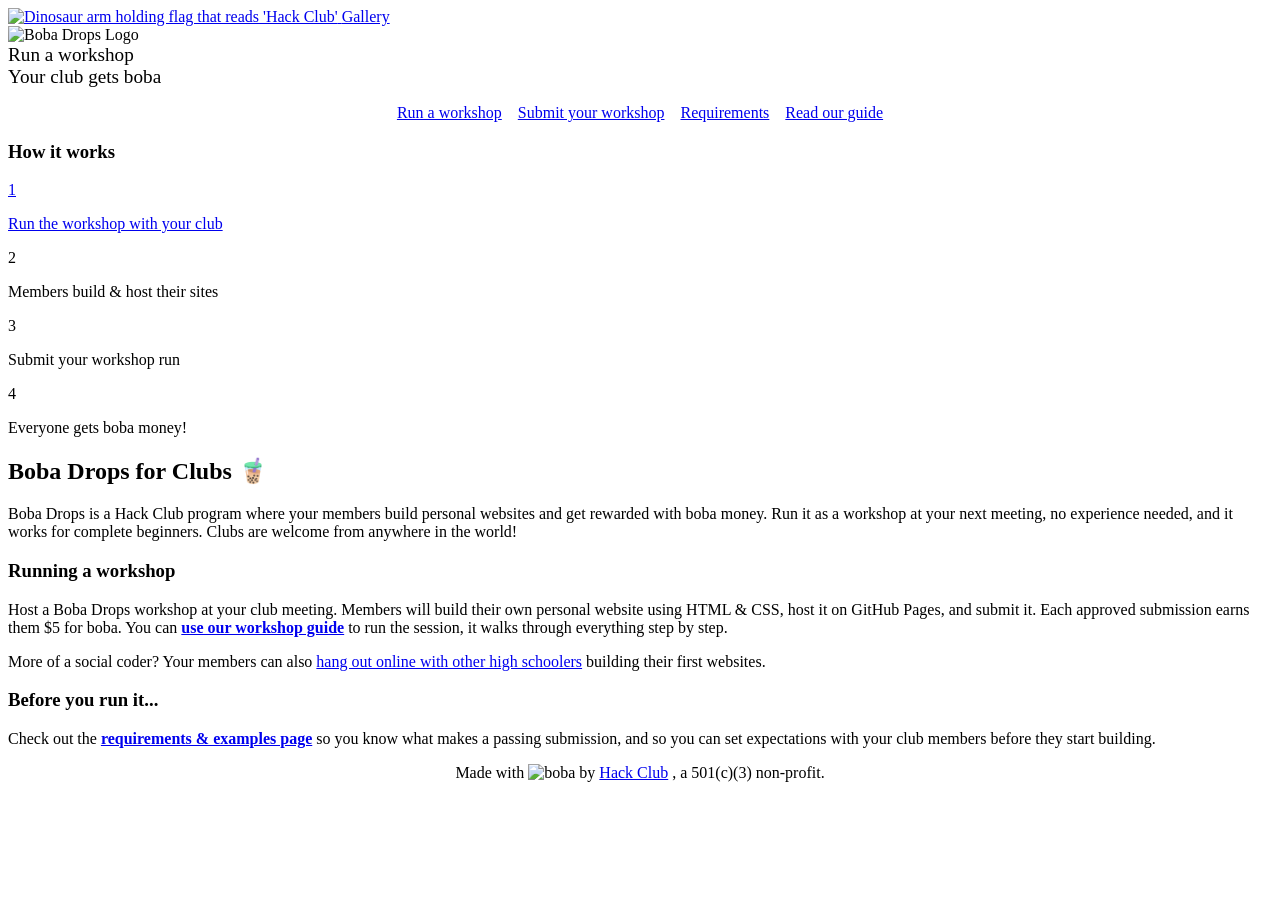
==== index.html @ 931f1c47 "change example and move buttons" ====
<!DOCTYPE html>
<html>

<head>
  <title>Boba Drops</title>
  
  <meta charset="utf-8">
  <meta name="viewport" content="width=450">
  
  <link rel="icon" href="favicon.png">

  <link rel="stylesheet" type="text/css" href="styles.css">
  
  <link
    href="https://fonts.googleapis.com/css2?family=Fraunces:ital,wght@0,200;0,300;0,400;0,500;0,600;0,700;0,800;0,900;1,200;1,300;1,400;1,500;1,600;1,700;1,800;1,900&amp;display=swap"
    rel="stylesheet">
</head>

<body>
  <a class="banner" href="https://hackclub.com/">
    <img src="https://contribute.hackclub.com/images/flag-orpheus-top.png"
      alt="Dinosaur arm holding flag that reads 'Hack Club'">
  </a>
  <a class="top-button" href="gallery.html">Gallery</a>

  <div id="header">
    <img src="images/logo.svg" alt="Boba Drops Logo" width="90%" height="auto">
    <div id="subtitle" style="font-size: 1.2em;">
      <span>Run a workshop</span>
      <div class="spacer"></div>
      <span>Your club gets boba</span>
    </div>
    <div style="display: flex; gap: 1em; flex-wrap: wrap; justify-content: center; margin-top: 1em;">
      <a class="hoverable" id="form-link" href="https://forms.hackclub.com/boba-workshop" target="_blank">Run a workshop</a>
      <a class="hoverable" id="form-link" href="https://hack.club/boba-workshop" target="_blank">Submit your workshop</a>
      <a class="hoverable" id="form-link" href="requirements.html">Requirements</a>
      <a class="hoverable" id="form-link" href="https://www.canva.com/design/DAGr1zQLfE4/eqe5sSP6hE9-4SZez72QFA/view?utm_content=DAGr1zQLfE4&utm_campaign=designshare&utm_medium=link2&utm_source=uniquelinks&utlId=h25bb5bce98" target="_blank">Read our guide</a>
    </div>
  </div>

  <div id="content">
    
    <div class="container">
      <h3>How it works</h3>
      <div class="grid-steps">
        <div class="item-step hoverable"
          style="background-image: url(images/boba_card1.png)!important; background-size: cover;">
          <a href="https://www.canva.com/design/DAGr1zQLfE4/5fSKK2lT977z1GXgUmjwsg/view?utm_content=DAGr1zQLfE4&utm_campaign=designshare&utm_medium=link2&utm_source=uniquelinks&utlId=hddea7fca58"
            target="_blank" style="display: block; width: 100%; height: 100%;">
            <div class="boba-number">1</div>
            <p class="item-text">Run the workshop with your club</p>
          </a>
        </div>
        <div class="item-step hoverable"
          style="background-image: url(images/boba_card2.png)!important; background-size: cover;">
          <div class="boba-number">2</div>
          <p class="item-text">Members build &amp; host their sites</p>
        </div>
        <div class="item-step hoverable"
          style="background-image: url(images/boba_card3.png)!important; background-size: cover; background-position: bottom;">
          <div class="boba-number">3</div>
          <p class="item-text">Submit your workshop run</p>
        </div>
        <div class="item-step hoverable"
          style="background-image: url(images/boba_card4.png)!important; background-size: cover; background-position: bottom;">
          <div class="boba-number">4</div>
          <p class="item-text">Everyone gets boba money!</p>
        </div>
      </div>
    </div>
  </div>

  
  <div class="container">
    <div class="section">
      <h2>Boba Drops for Clubs 🧋</h2>
      <p>
        Boba Drops is a Hack Club program where your members build personal websites and get rewarded with boba money. 
        Run it as a workshop at your next meeting, no experience needed, and it works for complete beginners.
        Clubs are welcome from anywhere in the world!
      </p>

      <h3>Running a workshop</h3>
      <p>
        Host a Boba Drops workshop at your club meeting. Members will build their own personal website using HTML &amp; CSS, 
        host it on GitHub Pages, and submit it. Each approved submission earns them $5 for boba. You can <a href="https://www.canva.com/design/DAGr1zQLfE4/5fSKK2lT977z1GXgUmjwsg/view?utm_content=DAGr1zQLfE4&utm_campaign=designshare&utm_medium=link2&utm_source=uniquelinks&utlId=hddea7fca58" target="_blank"><strong>use our workshop guide</strong></a> to run the session, it walks through everything step by step.
      </p>
      <p>
        More of a social coder? Your members can also <a href="https://hackclub.com/slack?event=boba">hang out online with other high schoolers</a> building their first websites.
      </p>

      <h3>Before you run it...</h3>
      <p>
        Check out the <a href="requirements.html"><strong>requirements &amp; examples page</strong></a> so you know what 
        makes a passing submission, and so you can set expectations with your club members before they start building.
      </p>


    </div>
  </div>

  <div id="footer">
    <p style="display: flex; gap: 4px; justify-content: center;">Made with <img src="images/boba-parrot.gif" alt="boba"
        title="A parrot with boba" height="20px" /> by <a href="https://hackclub.com">Hack Club</a>, a 501(c)(3)
      non-profit.</p>
  </div>
  <script src="banner.js"></script>
</body>

<script defer data-domain="hackclub.github.io/boba-drops" src="https://plausible.io/js/script.js"></script>

<script>
  window['_fs_host'] = 'fullstory.com';
  window['_fs_script'] = 'edge.fullstory.com/s/fs.js';
  window['_fs_org'] = 'ARN0J';
  window['_fs_namespace'] = 'FS';
  !function (m, n, e, t, l, o, g, y) {
    var s, f, a = function (h) {
      return !(h in m) || (m.console && m.console.log && m.console.log('FullStory namespace conflict. Please set window["_fs_namespace"].'), !1)
    }(e)
      ; function p(b) {
        var h, d = []; function j() {
          h && (d.forEach((function (b) {
            var d; try { d = b[h[0]] && b[h[0]](h[1]) } catch (h) { return void (b[3] && b[3](h)) }
            d && d.then ? d.then(b[2], b[3]) : b[2] && b[2](d)
          })), d.length = 0)
        } function r(b) { return function (d) { h || (h = [b, d], j()) } } return b(r(0), r(1)), {
          then: function (b, h) { return p((function (r, i) { d.push([b, h, r, i]), j() })) }
        }
      } a && (g = m[e] = function () {
        var b = function (b, d, j, r) {
          function i(i, c) {
            h(b, d, j, i, c, r)
          } r = r || 2; var c, u = /Async$/; return u.test(b) ? (b = b.replace(u, ""), "function" == typeof Promise ? new Promise(i) : p(i)) : h(b, d, j, c, c, r)
        }
          ; function h(h, d, j, r, i, c) { return b._api ? b._api(h, d, j, r, i, c) : (b.q && b.q.push([h, d, j, r, i, c]), null) } return b.q = [], b
      }(), y = function (b) {
        function h(h) {
          "function" == typeof h[4] && h[4](new Error(b))
        } var d = g.q; if (d) { for (var j = 0; j < d.length; j++)h(d[j]); d.length = 0, d.push = h }
      }, function () {
        (o = n.createElement(t)).async = !0, o.crossOrigin = "anonymous", o.src = "https://" + l, o.onerror = function () { y("Error loading " + l) }
          ; var b = n.getElementsByTagName(t)[0]; b && b.parentNode ? b.parentNode.insertBefore(o, b) : n.head.appendChild(o)
      }(), function () {
        function b() { }
        function h(b, h, d) { g(b, h, d, 1) } function d(b, d, j) { h("setProperties", { type: b, properties: d }, j) } function j(b, h) { d("user", b, h) } function r(b, h, d) {
          j({
            uid: b
          }, d), h && j(h, d)
        } g.identify = r, g.setUserVars = j, g.identifyAccount = b, g.clearUserCookie = b, g.setVars = d, g.event = function (b, d, j) {
          h("trackEvent", {
            name: b, properties: d
          }, j)
        }, g.anonymize = function () { r(!1) }, g.shutdown = function () { h("shutdown") }, g.restart = function () { h("restart") },
          g.log = function (b, d) { h("log", { level: b, msg: d }) }, g.consent = function (b) { h("setIdentity", { consent: !arguments.length || b }) }
      }(), s = "fetch",
        f = "XMLHttpRequest", g._w = {}, g._w[f] = m[f], g._w[s] = m[s], m[s] && (m[s] = function () { return g._w[s].apply(this, arguments) }), g._v = "2.0.0")
  }(window, document, window._fs_namespace, "script", window._fs_script);
</script>

</html>
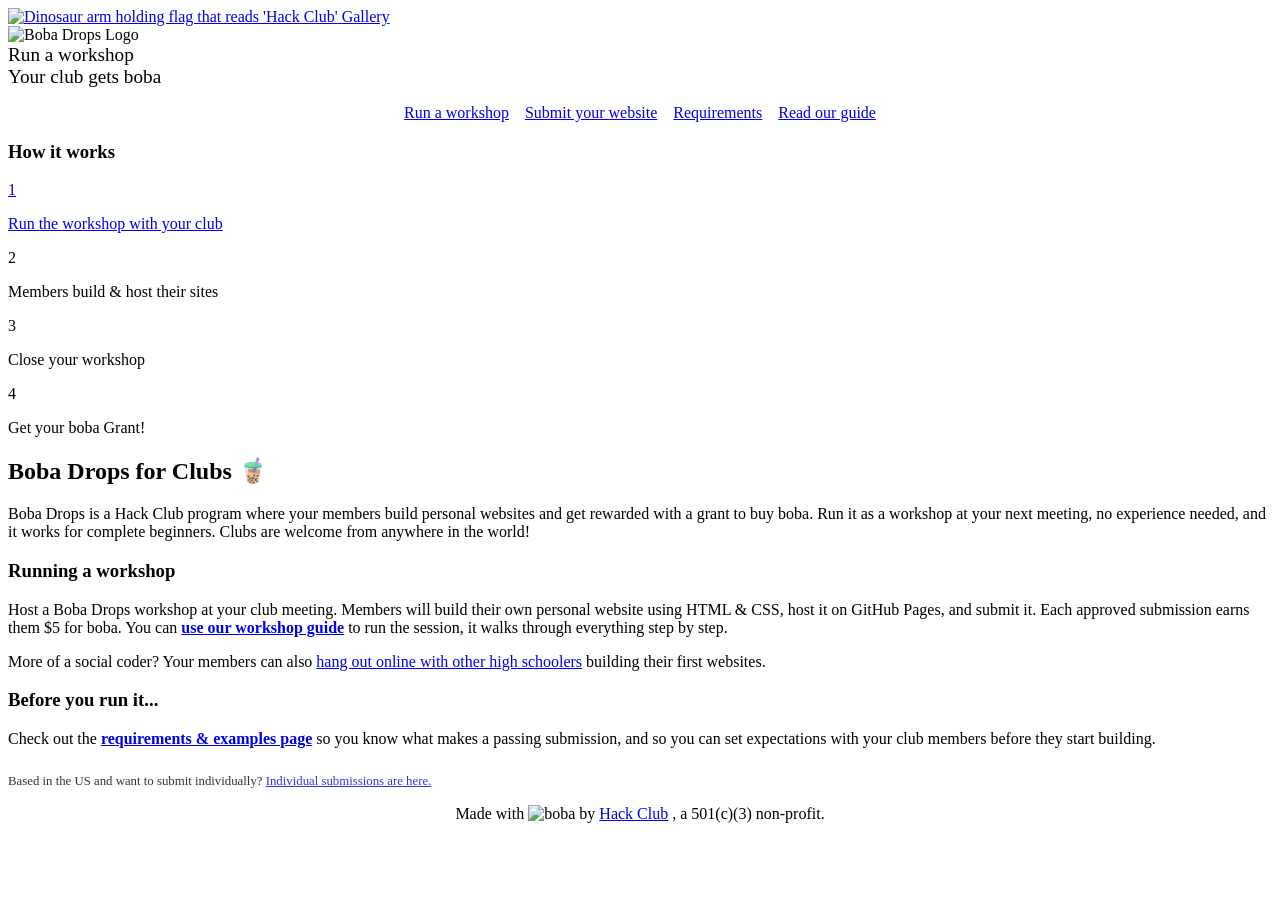
==== commit e5f6c14e: "Change some text" ====
--- a/index.html
+++ b/index.html
@@ -32,7 +32,7 @@
     </div>
     <div style="display: flex; gap: 1em; flex-wrap: wrap; justify-content: center; margin-top: 1em;">
       <a class="hoverable" id="form-link" href="https://forms.hackclub.com/boba-workshop" target="_blank">Run a workshop</a>
-      <a class="hoverable" id="form-link" href="https://hack.club/boba-workshop" target="_blank">Submit your workshop</a>
+      <a class="hoverable" id="form-link" href="https://hack.club/boba-workshop" target="_blank">Submit your website</a>
       <a class="hoverable" id="form-link" href="requirements.html">Requirements</a>
       <a class="hoverable" id="form-link" href="https://www.canva.com/design/DAGr1zQLfE4/eqe5sSP6hE9-4SZez72QFA/view?utm_content=DAGr1zQLfE4&utm_campaign=designshare&utm_medium=link2&utm_source=uniquelinks&utlId=h25bb5bce98" target="_blank">Read our guide</a>
     </div>
@@ -59,12 +59,12 @@
         <div class="item-step hoverable"
           style="background-image: url(images/boba_card3.png)!important; background-size: cover; background-position: bottom;">
           <div class="boba-number">3</div>
-          <p class="item-text">Submit your workshop run</p>
+          <p class="item-text">Close your workshop</p>
         </div>
         <div class="item-step hoverable"
           style="background-image: url(images/boba_card4.png)!important; background-size: cover; background-position: bottom;">
           <div class="boba-number">4</div>
-          <p class="item-text">Everyone gets boba money!</p>
+          <p class="item-text">Get your boba Grant!</p>
         </div>
       </div>
     </div>
@@ -75,7 +75,7 @@
     <div class="section">
       <h2>Boba Drops for Clubs 🧋</h2>
       <p>
-        Boba Drops is a Hack Club program where your members build personal websites and get rewarded with boba money. 
+        Boba Drops is a Hack Club program where your members build personal websites and get rewarded with a grant to buy boba. 
         Run it as a workshop at your next meeting, no experience needed, and it works for complete beginners.
         Clubs are welcome from anywhere in the world!
       </p>
@@ -93,6 +93,10 @@
       <p>
         Check out the <a href="requirements.html"><strong>requirements &amp; examples page</strong></a> so you know what 
         makes a passing submission, and so you can set expectations with your club members before they start building.
+      </p>
+
+      <p style="margin-top: 2em; font-size: 0.8em; opacity: 0.8;">
+        Based in the US and want to submit individually? <a href="individual.html">Individual submissions are here.</a>
       </p>
 
 
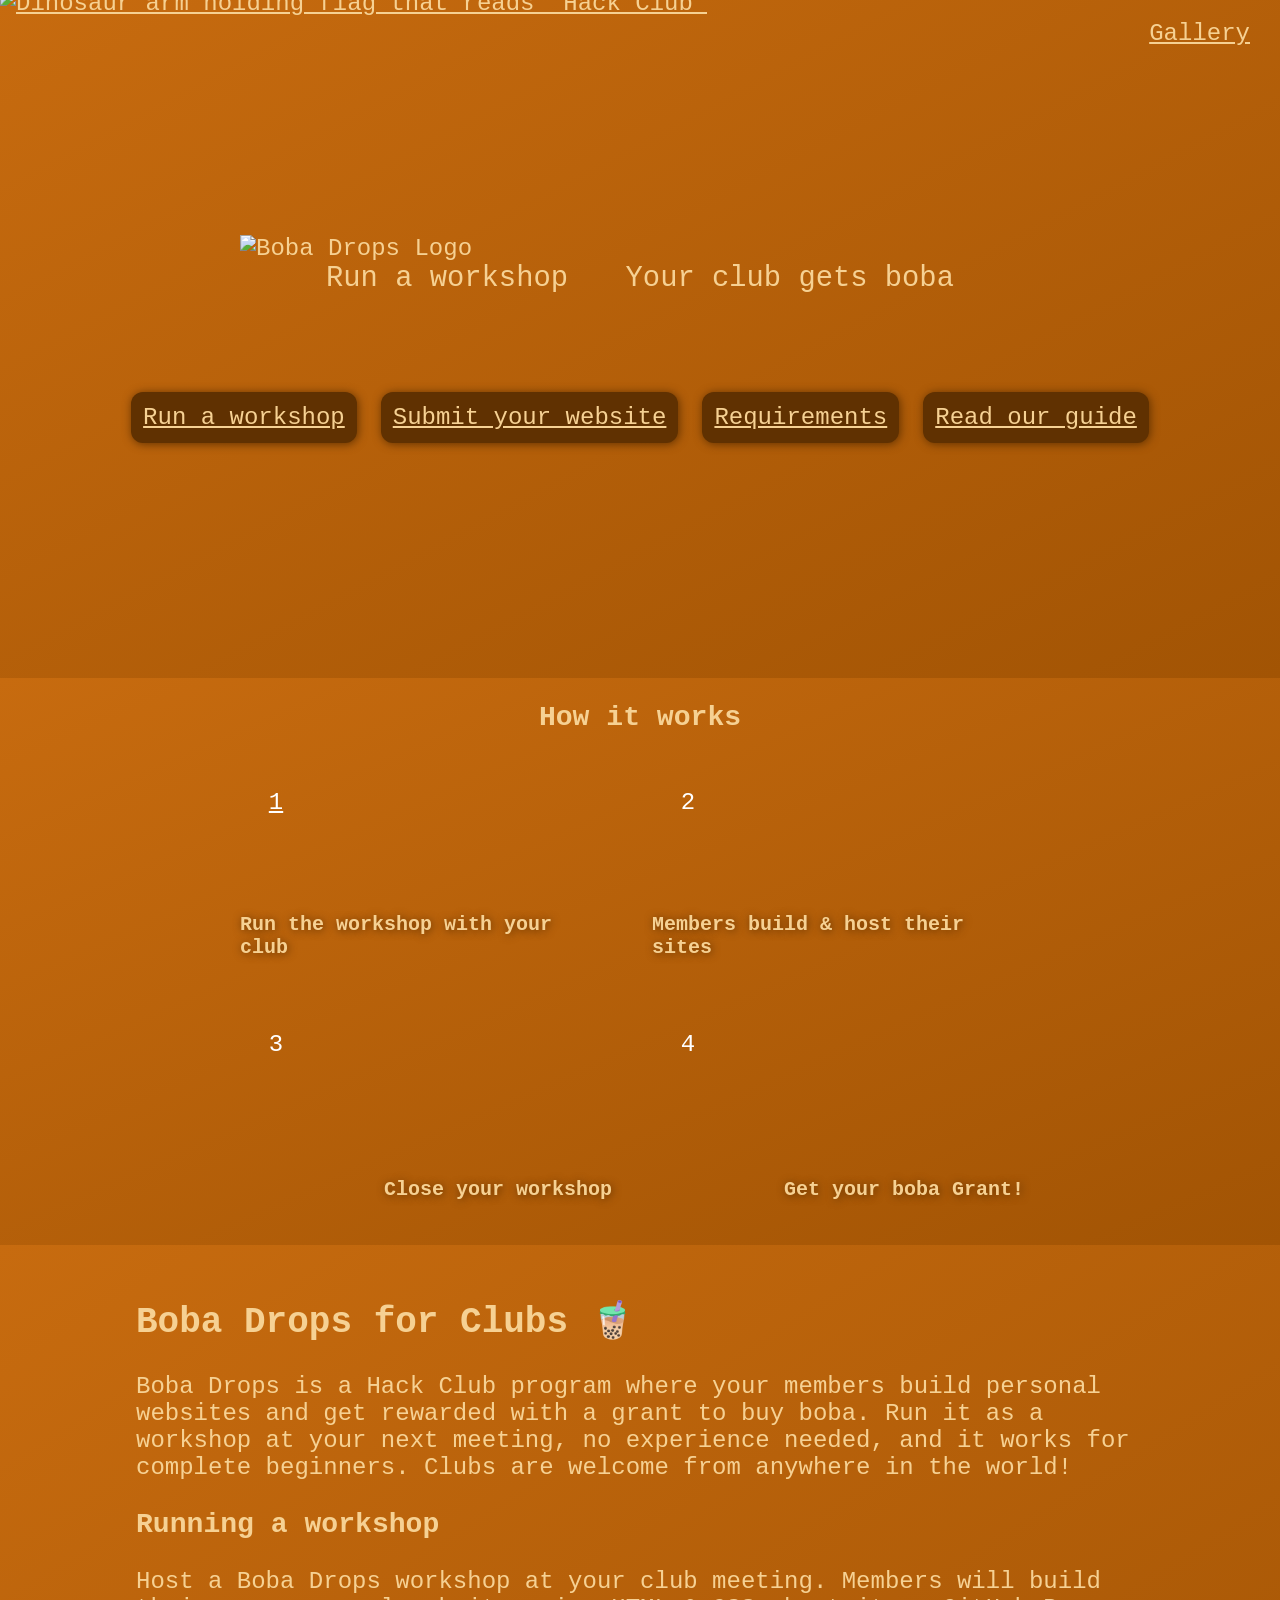
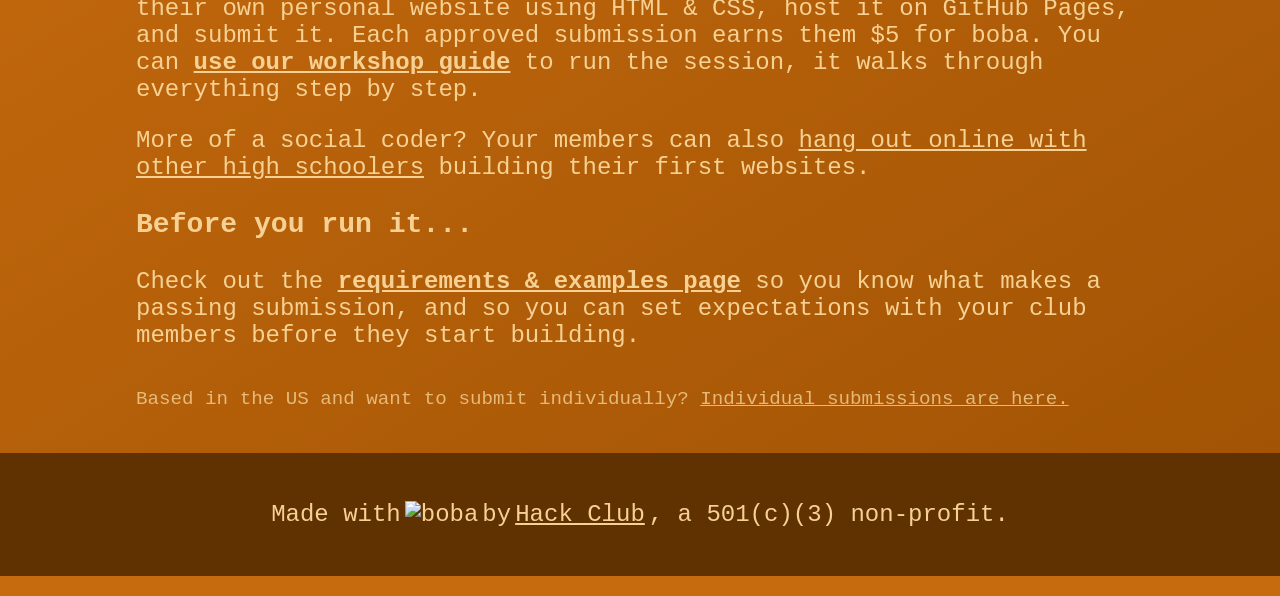
==== commit 7a5fa023: "Update index.html Updated link for project submission form" ====
--- a/index.html
+++ b/index.html
@@ -32,7 +32,7 @@
     </div>
     <div style="display: flex; gap: 1em; flex-wrap: wrap; justify-content: center; margin-top: 1em;">
       <a class="hoverable" id="form-link" href="https://forms.hackclub.com/boba-workshop" target="_blank">Run a workshop</a>
-      <a class="hoverable" id="form-link" href="https://hack.club/boba-workshop" target="_blank">Submit your website</a>
+      <a class="hoverable" id="form-link" href="https://forms.hackclub.com/boba-website" target="_blank">Submit your website</a>
       <a class="hoverable" id="form-link" href="requirements.html">Requirements</a>
       <a class="hoverable" id="form-link" href="https://www.canva.com/design/DAGr1zQLfE4/eqe5sSP6hE9-4SZez72QFA/view?utm_content=DAGr1zQLfE4&utm_campaign=designshare&utm_medium=link2&utm_source=uniquelinks&utlId=h25bb5bce98" target="_blank">Read our guide</a>
     </div>
--- a/styles.css
+++ b/styles.css
@@ -0,0 +1,347 @@
+body {
+    color: #F6D193;
+    margin: 0;
+    font-family: "Fraunces", monospace;
+    background: #C76B0F;
+    font-size: 1.5em;
+}
+#header {
+    padding: 1em;
+    background-color: #C76B0F;
+    background-image: linear-gradient(to bottom right, #C76B0F, #A25404);
+    display:flex;
+    justify-content: center;
+    align-items: center;
+    min-height: 70vh;
+    flex-direction: column;
+}
+#header img {
+    max-width: 50rem;
+}
+
+#header-gallery {
+    padding: 2em;
+    background-color: #C76B0F;
+    background-image: linear-gradient(to bottom right, #C76B0F, #A25404);
+    display:flex;
+    justify-content: center;
+    align-items: center;
+    flex-direction: column;
+    text-align: center;
+}
+
+#header-gallery h1 {
+    margin: 0;
+}
+
+.top-button {
+    position: absolute;
+    top: 20px;
+    right: 30px;
+}
+
+.status-list {
+    display: flex;
+    flex-direction: row;
+    gap: 24px;
+}
+
+.status-list p {
+    margin: 0;
+}
+
+.status-list > a.active {
+    color: #f59433;
+}
+
+#footer {
+    padding: 1em;
+    text-align: center;
+    background: #603101;
+}
+
+a {
+    color: inherit;
+}
+
+#form-link {
+    margin-top: 2em;
+    margin-left: auto;
+    margin-right: auto;
+    padding: 0.5em;
+    background: #603101;
+    border-radius: 0.5em;
+    box-shadow: #603101 1px 1px 10px;
+}
+
+.hoverable {
+    transition: 0.3s;
+}
+.hoverable:hover {
+    transform: translateY(-5px);
+}
+
+.boba-number {
+    background-image: url('images/boba.svg');
+    width: 16px;
+    height: 16px;
+    text-align: center;
+    padding: 4px;
+}
+
+.container {
+    padding: 1em;
+    background-image: linear-gradient(to bottom right, #C76B0F, #A25404);
+    
+
+}
+
+.section {
+    max-width: 42em;
+    margin-left: auto;
+    margin-right: auto;
+}
+
+.grid-steps {
+    grid-template-columns: 1fr 1fr;
+    display: grid;
+    gap: 1em;
+    max-width: 50rem;
+    margin: 0 auto;
+    
+}
+
+#grid-gallery {
+    grid-template-columns: 1fr 1fr 1fr;
+    display: grid;
+    gap: 1em;
+    max-width: 70rem;
+    margin: 0 auto;
+}
+
+@media (max-width: 64rem) {
+    #grid-gallery {
+        grid-template-columns: 1fr 1fr;
+    }
+}
+
+@media (max-width: 48rem) {
+    .grid-steps {
+        grid-template-columns: 1fr;
+    }
+    #grid-gallery {
+        grid-template-columns: 1fr;
+    }
+}
+
+.grid-submission {
+    padding: 1em;
+    background-color: #A25404;
+    border-radius: 1em;
+}
+
+.grid-submission > .links a {
+    text-decoration: none;
+}
+
+.submission-photo {
+    height: 160px;
+    background-size: cover;
+    background-position: center;
+    margin-bottom: 6px;
+    border-radius: 10px;
+}
+
+.status {
+    border-radius: 1em;
+    padding: 3px 10px;
+    font-size: 16px;
+}
+
+.status.approved {
+    background: green;
+}
+
+.status.approved::after {
+    content: "Approved";
+}
+
+.status.pending {
+    background: rgb(196, 160, 0);
+}
+
+.status.pending::after {
+    content: "Pending";
+}
+
+.status.rejected {
+    background: red;
+}
+
+.status.rejected::after {
+    content: "Rejected";
+}
+
+.links {
+    margin-top: 8px;
+}
+
+.github-button {
+    background-color: #4c2a0d;
+    font-size: 18px;
+    padding: 5px 10px;
+    border-radius: 5px;
+}
+
+.demo-button {
+    background-color: #733e08;
+    font-size: 18px;
+    padding: 5px 10px;
+    border-radius: 5px;
+}
+
+.item-step {
+    padding: 1em;
+    color: white;
+    border-radius: 1em;
+    display: flex;
+    position: relative;
+    aspect-ratio: 2 / 1;
+}
+
+.item-text {
+    position: absolute;
+    bottom: 0px;
+    right: 1rem;
+    color: #F6D193;
+    font-size: 20px;
+    font-weight: bold;
+    text-shadow: #603101 1px 1px 8px;
+}
+
+#subtitle {
+    display: inherit;
+    
+}
+
+.yt-embed {
+    margin-left: auto;
+    margin-right: auto;
+    border-radius: 1em;
+}
+.spacer {
+    margin: 1em;
+}
+.banner {
+    position: absolute;
+    top: -10px;
+    left: var(--spacing-4);
+  }
+  
+  .banner img {
+    height: 80px;
+  }
+  
+  .banner:hover img {
+    animation: wave-flag 0.5s linear infinite alternate;
+  }
+  
+  @media (prefers-reduced-motion: reduce) {
+    .banner:hover img {
+      transition: 0.1875s cubic-bezier(0.375, 0, 0.675, 1) transform;
+      transform-origin: top left;
+    }
+  }
+
+  @keyframes wave-flag {
+    0% {
+      transform: rotate(0deg);
+    }
+    100% {
+      transform: rotate(-5deg);
+    }
+  }
+
+button {
+    background-color: #603101!important;
+}
+
+.announcement-banner {
+    position: fixed;
+    top: 10px;
+    left: 50%;
+    transform: translateX(-50%);
+    background-color: #603101;
+    width: auto;
+    padding: 0.5em 1em;
+    border-radius: 10px;
+    text-align: center;
+    box-shadow: 0 4px 8px rgba(0, 0, 0, 0.1);
+    z-index: 1000;
+    cursor: pointer;
+}
+
+.announcement-text {
+    font-size: 20px;
+    font-weight: bold;
+    color: #F6D193;
+    letter-spacing: 1px;
+}
+
+.additional-info {
+    display: none;
+    margin-top: 10px;
+    font-size: 16px;
+    color: #F6D193;
+    background-color: #4c2a0d;
+    padding: 1em;
+    border-radius: 10px;
+}
+
+.container > h3 {
+    text-align: center;
+    margin: 0 auto;
+    padding-bottom: 1em;
+
+}
+
+.event-code-form {
+    display: flex;
+    margin-top: 30px;
+    gap: 10px;
+}
+
+.event-code-input {
+    background-color: #733e08;
+    border: none;
+    padding: 0.7em;
+    border-radius: 0.5em;
+    color: #F6D193;
+    font-family: "Fraunces", monospace;
+}
+
+.event-code-input::placeholder {
+    color: #F6D193;
+    font-size: 1.2em;
+    font-family: "Fraunces", monospace;
+}
+
+.event-code-input:focus {
+    outline: none;
+    box-shadow: 0 0 5px #F6D193;
+}
+
+.event-code-button {
+    border: 0;
+    padding: 0.7em;
+    border-radius: 0.5em;
+    color: #F6D193;
+    background-color: #733e08;
+    cursor: pointer;
+    font-family: "Fraunces", monospace;
+}
+
+.event-code-button:focus {
+    outline: none;
+    box-shadow: 0 0 5px #F6D193;
+}
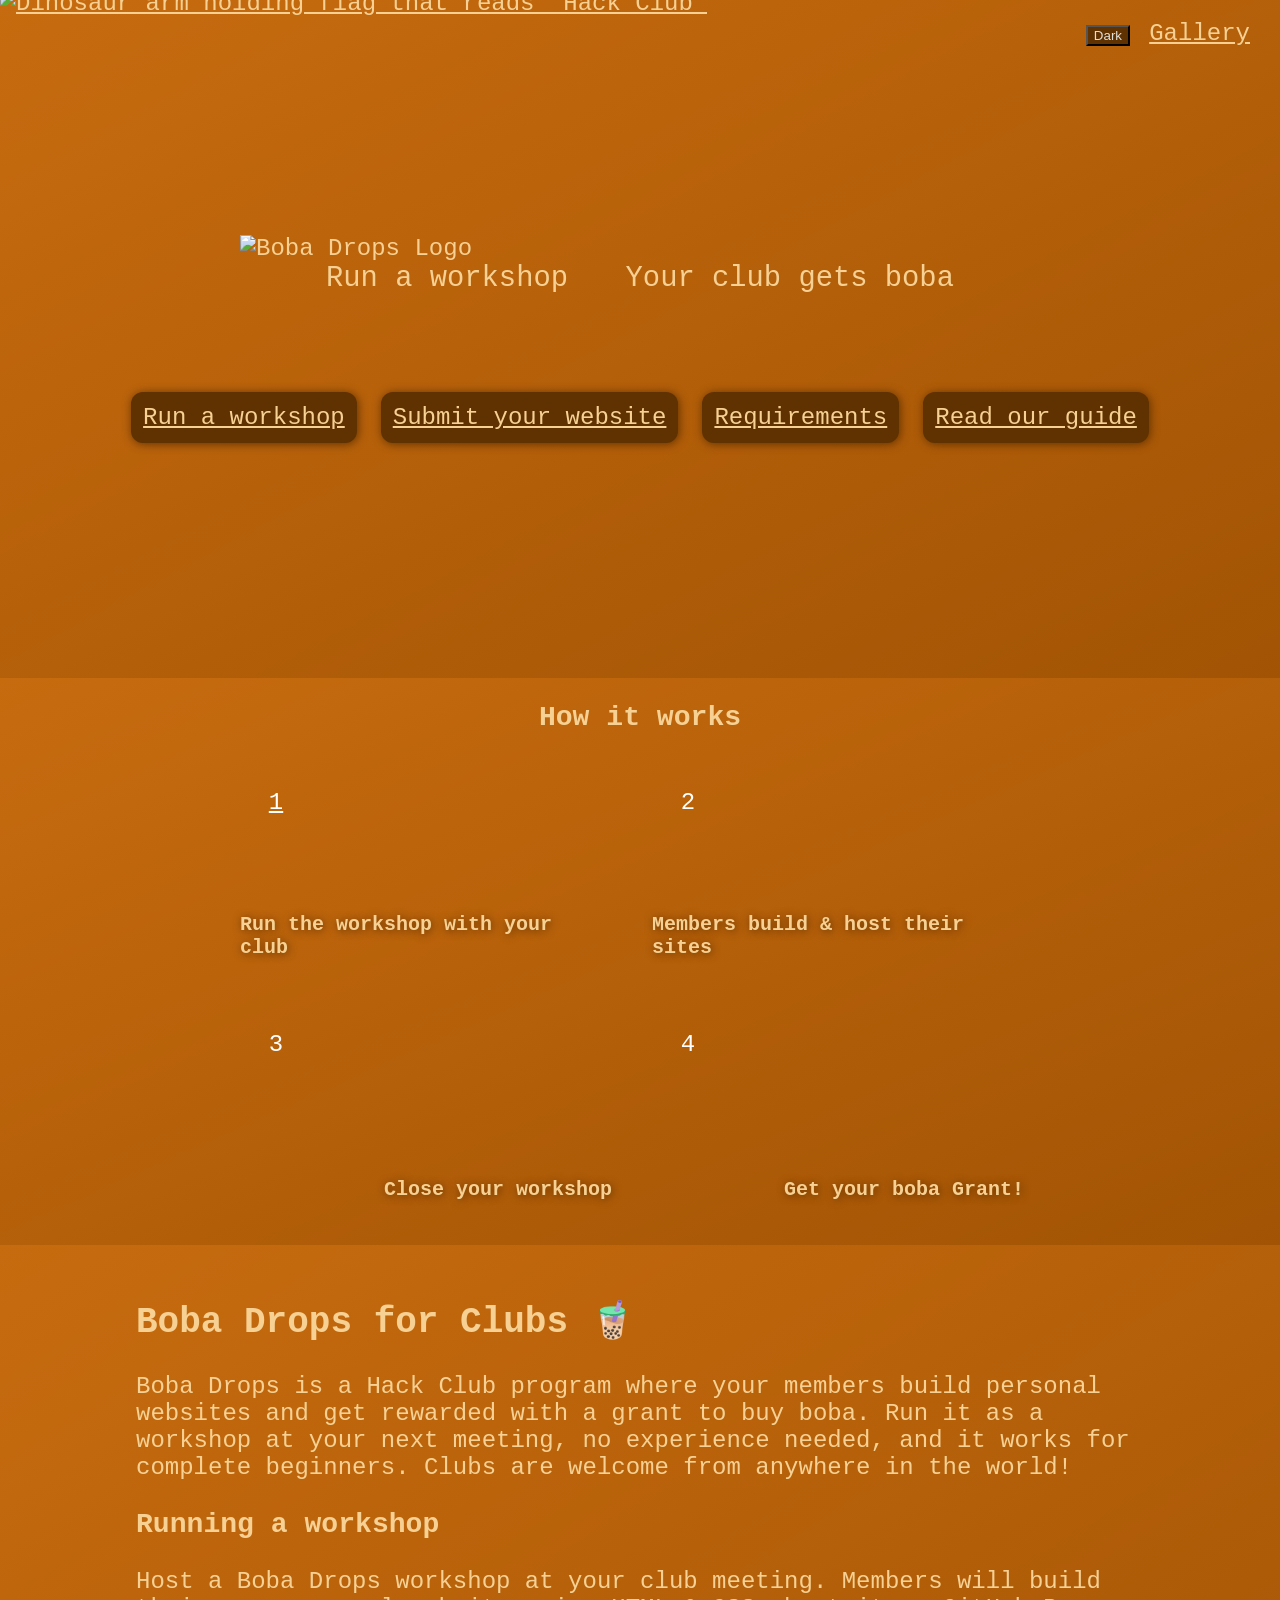
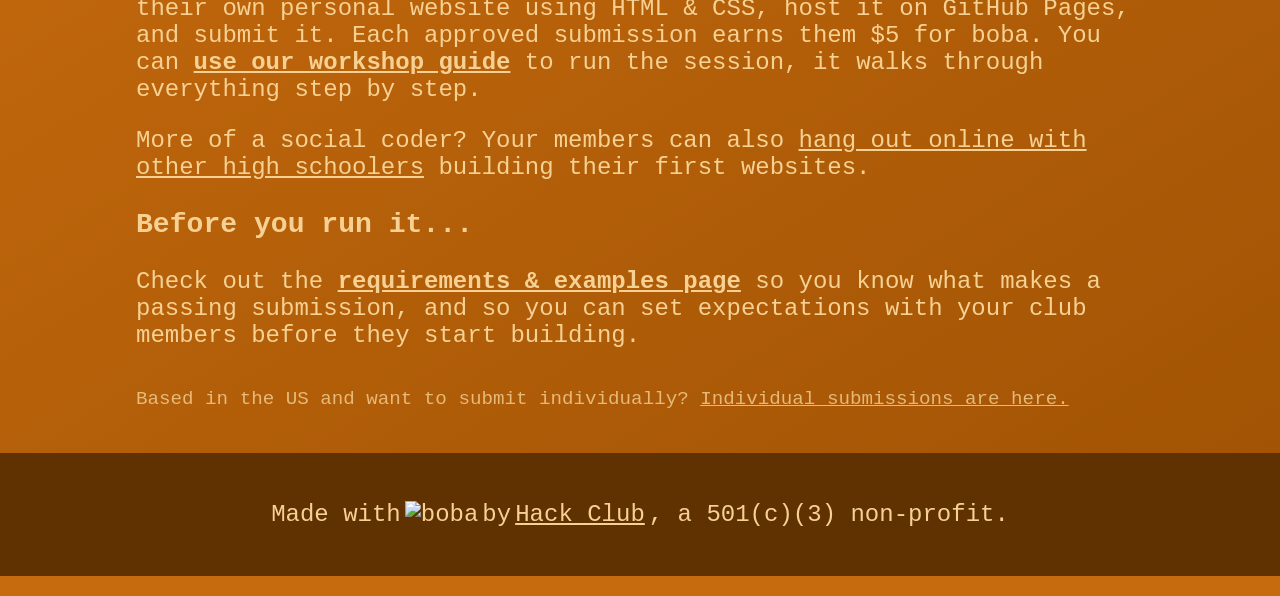
==== commit a4dd80dc: "added dark mode toggle feature" ====
--- a/index.html
+++ b/index.html
@@ -22,6 +22,7 @@
       alt="Dinosaur arm holding flag that reads 'Hack Club'">
   </a>
   <a class="top-button" href="gallery.html">Gallery</a>
+  <button class="dark-mode-button" id="dark-mode-toggle">Dark</button>
 
   <div id="header">
     <img src="images/logo.svg" alt="Boba Drops Logo" width="90%" height="auto">
@@ -109,6 +110,21 @@
       non-profit.</p>
   </div>
   <script src="banner.js"></script>
+  <script>
+    const darkModeToggle = document.getElementById("dark-mode-toggle");
+    const body = document.body;
+    const currentTheme = localStorage.getItem("theme") || "light";
+    if (currentTheme === "dark") {
+      body.classList.add("dark-mode");
+      darkModeToggle.textContent = "Light";
+    }
+    darkModeToggle.addEventListener("click", () => {
+      body.classList.toggle("dark-mode");
+      const theme = body.classList.contains("dark-mode") ? "dark" : "light";
+      localStorage.setItem("theme", theme);
+      darkModeToggle.textContent = theme === "dark" ? "Light" : "Dark";
+    });
+  </script>
 </body>
 
 <script defer data-domain="hackclub.github.io/boba-drops" src="https://plausible.io/js/script.js"></script>
--- a/styles.css
+++ b/styles.css
@@ -5,6 +5,19 @@
     background: #C76B0F;
     font-size: 1.5em;
 }
+body.dark-mode {
+  background: #1a1a1a;
+  color: #ffffff6c;
+}
+
+body.dark-mode #header,
+body.dark-mode #header-gallery,
+body.dark-mode .container,
+body.dark-mode #footer {
+  background: #1a1a1a;
+  background-image: none;
+}
+
 #header {
     padding: 1em;
     background-color: #C76B0F;
@@ -38,6 +51,13 @@
     position: absolute;
     top: 20px;
     right: 30px;
+}
+
+.dark-mode-button {
+    color: #dee0da;
+    position: absolute;
+    top: 25px;
+    right: 150px;
 }
 
 .status-list {
